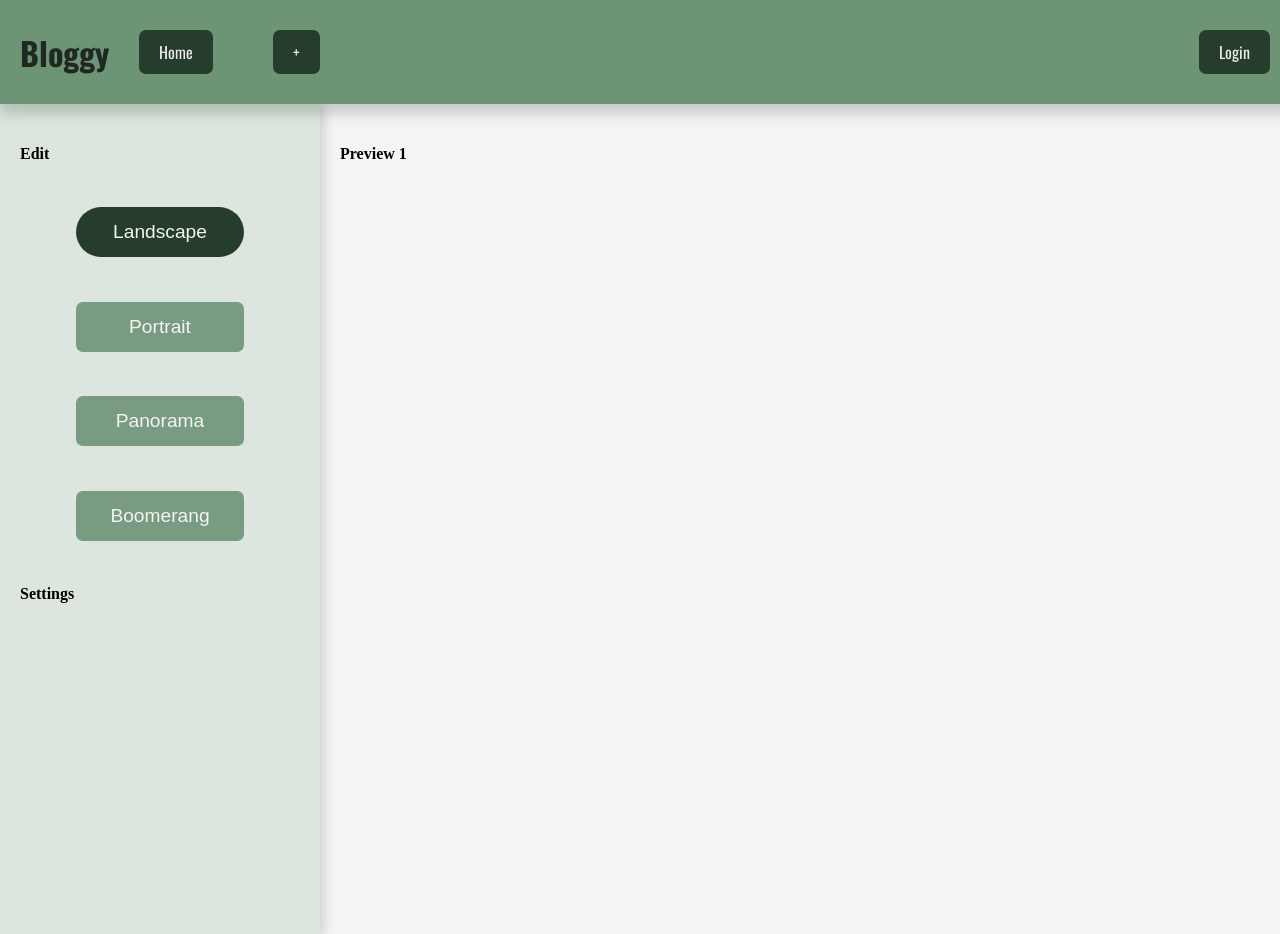
==== add.html @ 6a7a2c24 "login implemented" ====
<!DOCTYPE html>
<html lang="en">
<head>
    <meta charset="UTF-8">
    <meta name="viewport" content="width=device-width, initial-scale=1.0">
    <link rel="stylesheet" href="styles/add.css">
    <link rel="preconnect" href="https://fonts.googleapis.com">
    <link rel="preconnect" href="https://fonts.gstatic.com" crossorigin>
    <link href="https://fonts.googleapis.com/css2?family=Oswald:wght@200..700&display=swap" rel="stylesheet">
    <link rel="stylesheet" href="styles/index.css">
    <script src="scripts/add.js" defer></script>
    <script src="scripts/login.js" defer></script>
    <title>Bloggy</title>
</head>
<body>
<header>
        <h1>Bloggy</h1>
        <a id="home" href="index.html">Home</a>
        <a id="create" href="add.html">+</a>
        <button type="button" id="login">Login</button>
    </header>
    <main>
        <div class="left">
            <h4>Edit</h4>
            <div class="edit">
                <button id="landscape" class="active">Landscape</button>
                <button id="portrait">Portrait</button>
                <button id="panorama">Panorama</button>
                <button id="boomerang">Boomerang</button>
            </div>
            <div class="settings">
                <h4>Settings</h4>
            </div>
        </div>
        <div class="blog">
            <div class="right">
                <div class="landscape">
                    <h4>Preview 1</h4>
                </div>
                <div class="portrait hidden">
                    <h4>Preview 2</h4>
                </div>
                <div class="panorama hidden">
                    <h4>Preview 3</h4>
                </div>
                <div class="boomerang hidden">
                    <h4>Preview 4</h4>
                </div>
            </div>
        </div>
    </main>

    <div id="loginModal" class="login-modal" aria-hidden="true">
        <div class="login-box" role="dialog" aria-labelledby="loginTitle">
            <button type="button" class="login-close" id="loginClose" aria-label="Close">&times;</button>
            <h2 id="loginTitle">Login</h2>
            <form id="loginForm">
                <label for="loginEmail">Email</label>
                <input type="email" id="loginEmail" required>
                <label for="loginPassword">Password</label>
                <input type="password" id="loginPassword" required>
                <button type="submit">Login</button>
            </form>
        </div>
    </div>
    <!-- <button id="post">Post</button> -->
</body>
</html>
---- styles/add.css ----
main {
    display: flex;
    min-height: calc(100vh - 70px);
    background-color: #F3F5F3;
}

.left {
    width: 25%;
    padding: 20px;
    box-sizing: border-box;
    background-color: #DCE6DE;
    box-shadow: 4px 0 10px rgba(31, 41, 34, 0.18);
    z-index: 1;
}

.edit {
    display: flex;
    flex-direction: column;
    align-items: center;
}

.edit button {
    width: 60%;
    padding: 5%;
    margin: 8%;
    background-color: #789B81;
    border: none;
    border-radius: 7px;
    color: #F3F5F3;
    font-size: 1.2rem;
    transition: all 0.2s ease;
}

.edit button:hover {
    background-color: #668A70;
}

.edit button:active,
.edit button.active {
    background-color: #263D2C;
    border-radius: 30vw;
}

.hidden {
    display: none;
}

.blog {
    flex: 1;
    display: flex;
    justify-content: center;
    align-items: flex-start;
    padding: 20px;
    box-sizing: border-box;
    background-color: #F3F5F3;
}

.right {
    width: 100%;
}
---- styles/index.css ----
body {
    margin: 0;
}

header {
    display: flex;
    flex-direction: row;
    justify-content: flex-start;
    align-items: center;
    width: 100vw;
    font-family: 'Oswald', sans-serif;
    background-color: rgb(108, 148, 117);
    color: #1F2922;
    padding-left: 20px;
    padding-right: 20px;

    position: relative;
    z-index: 10;

    box-shadow: 0 10px 12px rgba(31, 41, 34, 0.2);
}



header a,
header #login {
    background-color: 	#263D2C;
    color: #e9e9e9;
    text-decoration: none;
    padding: 10px 20px;
    margin: 30px;
    border-radius: 7px;
    transition: all ease 0.2s;
}

header a:hover,
header #login:hover {
    background-color: #1C3022;
}

header #login {
    display: flex;
    margin-left: auto;
    cursor: pointer;
    border: none;
    font: inherit;
}

.login-modal {
    display: none;
    position: fixed;
    inset: 0;
    background: rgba(31, 41, 34, 0.45);
    z-index: 100;
    align-items: center;
    justify-content: center;
}

.login-modal.open {
    display: flex;
}

.login-box {
    background: #e9e9e9;
    color: #1F2922;
    font-family: 'Oswald', sans-serif;
    padding: 28px 32px;
    border-radius: 10px;
    width: min(320px, 90vw);
    box-shadow: 0 12px 24px rgba(31, 41, 34, 0.25);
    position: relative;
}

.login-box h2 {
    margin: 0 0 18px;
    font-weight: 500;
}

.login-box label {
    display: block;
    margin-bottom: 4px;
    font-size: 0.9rem;
}

.login-box input[type="email"],
.login-box input[type="password"] {
    width: 100%;
    box-sizing: border-box;
    padding: 10px;
    margin-bottom: 14px;
    border: 0;
    border-radius: 8px;
    background: #fff;
}

.login-box button[type="submit"] {
    width: 100%;
    padding: 10px 16px;
    border: none;
    border-radius: 7px;
    background: #263D2C;
    color: #e9e9e9;
    font-family: inherit;
    cursor: pointer;
}

.login-box button[type="submit"]:hover {
    background: #1C3022;
}

.login-close {
    position: absolute;
    top: 10px;
    right: 14px;
    background: none;
    border: none;
    font-size: 1.4rem;
    line-height: 1;
    color: #1F2922;
    cursor: pointer;
}

#main {
    display: flex;
    flex-direction: row;
    width: 100vw;
    height: 90vh;
}

#reclame1 {
    width: 30%;
    height: 100%;
    background-color: red;
}

#reclame2 {
    width: 30%;
    height: 100%;
    background-color: blue;
}

#Search {
    width: 100%;
    height: 100%;
    background-color: green;
}

#Search {
    width: 100%;
    display: flex;
    flex-direction: column;
    align-items: center;
}

#sorting {
    display: flex;
    flex-direction: row;
    align-items: center;
    padding: 10px;
}

#searchInput {
    width: 40vw;
    padding: 10px;
    margin-right: 2%;
    border-radius: 10px;
    border: 0px;
}

#sort {
    border-radius: 8px;
    border: 0px;
    padding: 8px;
    font-size: 14px;
}

#blogPosts {
    display: flex;
    flex-direction: column;
}

.blog-post{ 
    display: flex;
    flex-direction: row;
    justify-content: space-between;
    background-color: grey;
    border-radius: 10px;
    width: 40vw;
    padding: 10px;

    margin-left: auto;

}
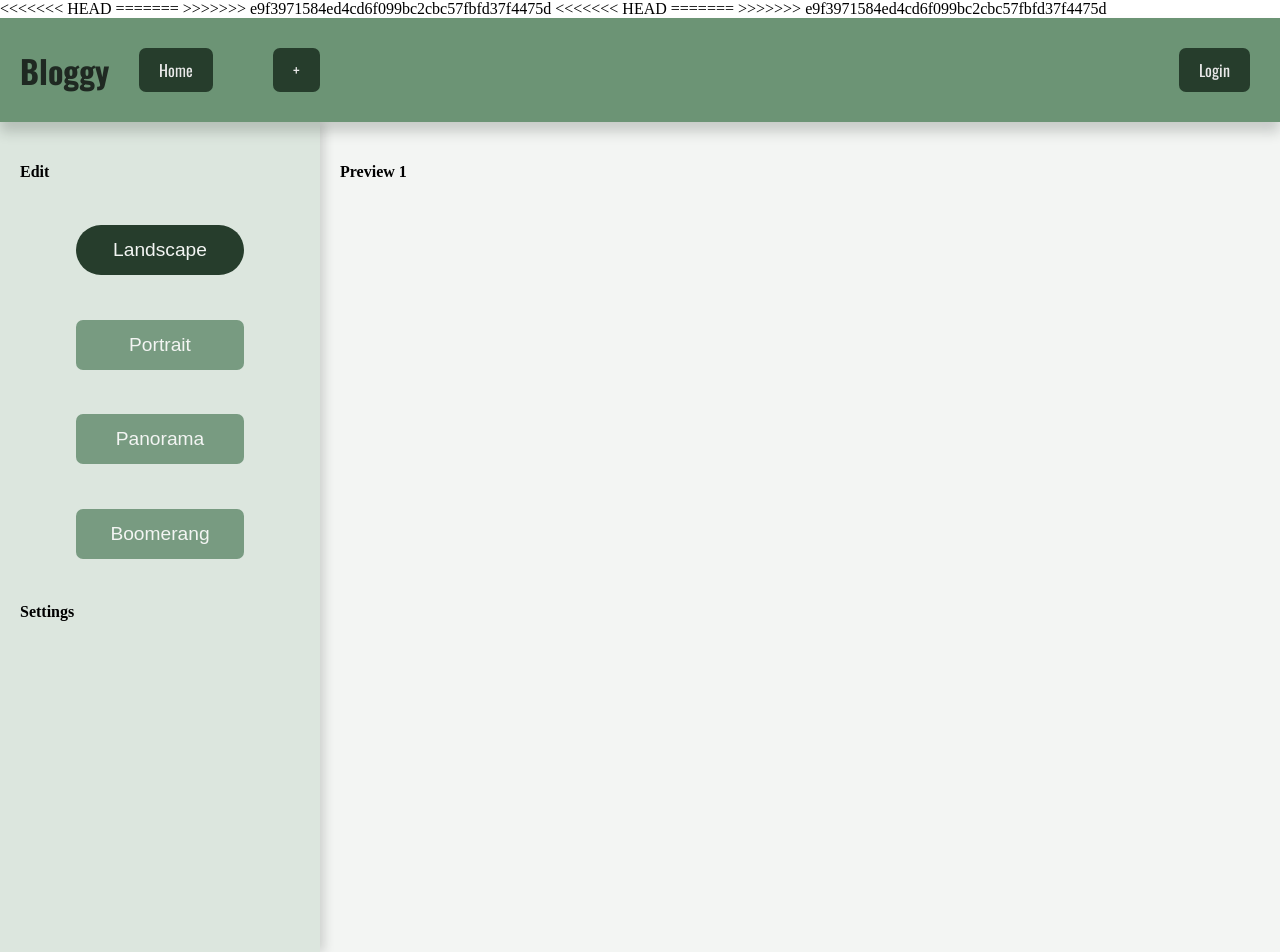
==== commit 23ca34a1: "Merge branch 'main' of https://github.com/8isabel/Bloggy" ====
--- a/add.html
+++ b/add.html
@@ -4,12 +4,21 @@
     <meta charset="UTF-8">
     <meta name="viewport" content="width=device-width, initial-scale=1.0">
     <link rel="stylesheet" href="styles/add.css">
+<<<<<<< HEAD
+=======
+    <script src="scripts/add.js" defer></script>
+    <link rel="stylesheet" href="styles/index.css">
+>>>>>>> e9f3971584ed4cd6f099bc2cbc57fbfd37f4475d
     <link rel="preconnect" href="https://fonts.googleapis.com">
     <link rel="preconnect" href="https://fonts.gstatic.com" crossorigin>
     <link href="https://fonts.googleapis.com/css2?family=Oswald:wght@200..700&display=swap" rel="stylesheet">
     <link rel="stylesheet" href="styles/index.css">
+<<<<<<< HEAD
     <script src="scripts/add.js" defer></script>
     <script src="scripts/login.js" defer></script>
+=======
+
+>>>>>>> e9f3971584ed4cd6f099bc2cbc57fbfd37f4475d
     <title>Bloggy</title>
 </head>
 <body>
--- a/styles/index.css
+++ b/styles/index.css
@@ -1,6 +1,12 @@
+* {
+    box-sizing: border-box;
+}
+
 body {
     margin: 0;
-}
+    overflow-x: hidden;
+}
+
 
 header {
     display: flex;
@@ -12,12 +18,13 @@
     background-color: rgb(108, 148, 117);
     color: #1F2922;
     padding-left: 20px;
-    padding-right: 20px;
 
     position: relative;
     z-index: 10;
 
     box-shadow: 0 10px 12px rgba(31, 41, 34, 0.2);
+    position: relative;
+    z-index: 2;
 }
 
 
@@ -130,19 +137,25 @@
 #reclame1 {
     width: 30%;
     height: 100%;
-    background-color: red;
+    background-color: #f3f5f3;
+    display: flex;
+    justify-content: center;
+    align-items: center;
 }
 
 #reclame2 {
     width: 30%;
     height: 100%;
-    background-color: blue;
+    background-color: #f3f5f3;
+    display: flex;
+    justify-content: center;
+    align-items: center;
 }
 
 #Search {
     width: 100%;
     height: 100%;
-    background-color: green;
+    background-color: white;
 }
 
 #Search {
@@ -187,7 +200,44 @@
     border-radius: 10px;
     width: 40vw;
     padding: 10px;
-
     margin-left: auto;
-
-}
+    margin: 10px;
+}
+
+.blog-post-left {
+    display: flex;
+    flex-direction: row;
+    align-items: center;
+    width: 50%;
+    box-shadow: 8px 0 12px -4px rgba(31, 41, 34, 0.2);
+
+}
+
+.blog-foto {
+    aspect-ratio: 1/1.1;
+    width: 30%;
+    margin-right: 20px;
+}
+
+.blog-post-right {
+    display: flex;
+    flex-direction: column;
+    width: 50%;
+    padding: 10px;
+    position: relative;
+    min-height: 150px;
+}
+
+.blog-post-right p {
+    margin: 0;
+    text-align: left;
+}
+
+.blog-post-right button {
+    margin-top: auto;
+    align-self: flex-end;
+    background-color: #7f9084;
+    border: 0px;
+    border-radius: 8px;
+    font-size: 16px;
+}
--- a/styles/index.css
+++ b/styles/index.css
@@ -1,6 +1,12 @@
+* {
+    box-sizing: border-box;
+}
+
 body {
     margin: 0;
-}
+    overflow-x: hidden;
+}
+
 
 header {
     display: flex;
@@ -12,12 +18,13 @@
     background-color: rgb(108, 148, 117);
     color: #1F2922;
     padding-left: 20px;
-    padding-right: 20px;
 
     position: relative;
     z-index: 10;
 
     box-shadow: 0 10px 12px rgba(31, 41, 34, 0.2);
+    position: relative;
+    z-index: 2;
 }
 
 
@@ -130,19 +137,25 @@
 #reclame1 {
     width: 30%;
     height: 100%;
-    background-color: red;
+    background-color: #f3f5f3;
+    display: flex;
+    justify-content: center;
+    align-items: center;
 }
 
 #reclame2 {
     width: 30%;
     height: 100%;
-    background-color: blue;
+    background-color: #f3f5f3;
+    display: flex;
+    justify-content: center;
+    align-items: center;
 }
 
 #Search {
     width: 100%;
     height: 100%;
-    background-color: green;
+    background-color: white;
 }
 
 #Search {
@@ -187,7 +200,44 @@
     border-radius: 10px;
     width: 40vw;
     padding: 10px;
-
     margin-left: auto;
-
-}
+    margin: 10px;
+}
+
+.blog-post-left {
+    display: flex;
+    flex-direction: row;
+    align-items: center;
+    width: 50%;
+    box-shadow: 8px 0 12px -4px rgba(31, 41, 34, 0.2);
+
+}
+
+.blog-foto {
+    aspect-ratio: 1/1.1;
+    width: 30%;
+    margin-right: 20px;
+}
+
+.blog-post-right {
+    display: flex;
+    flex-direction: column;
+    width: 50%;
+    padding: 10px;
+    position: relative;
+    min-height: 150px;
+}
+
+.blog-post-right p {
+    margin: 0;
+    text-align: left;
+}
+
+.blog-post-right button {
+    margin-top: auto;
+    align-self: flex-end;
+    background-color: #7f9084;
+    border: 0px;
+    border-radius: 8px;
+    font-size: 16px;
+}
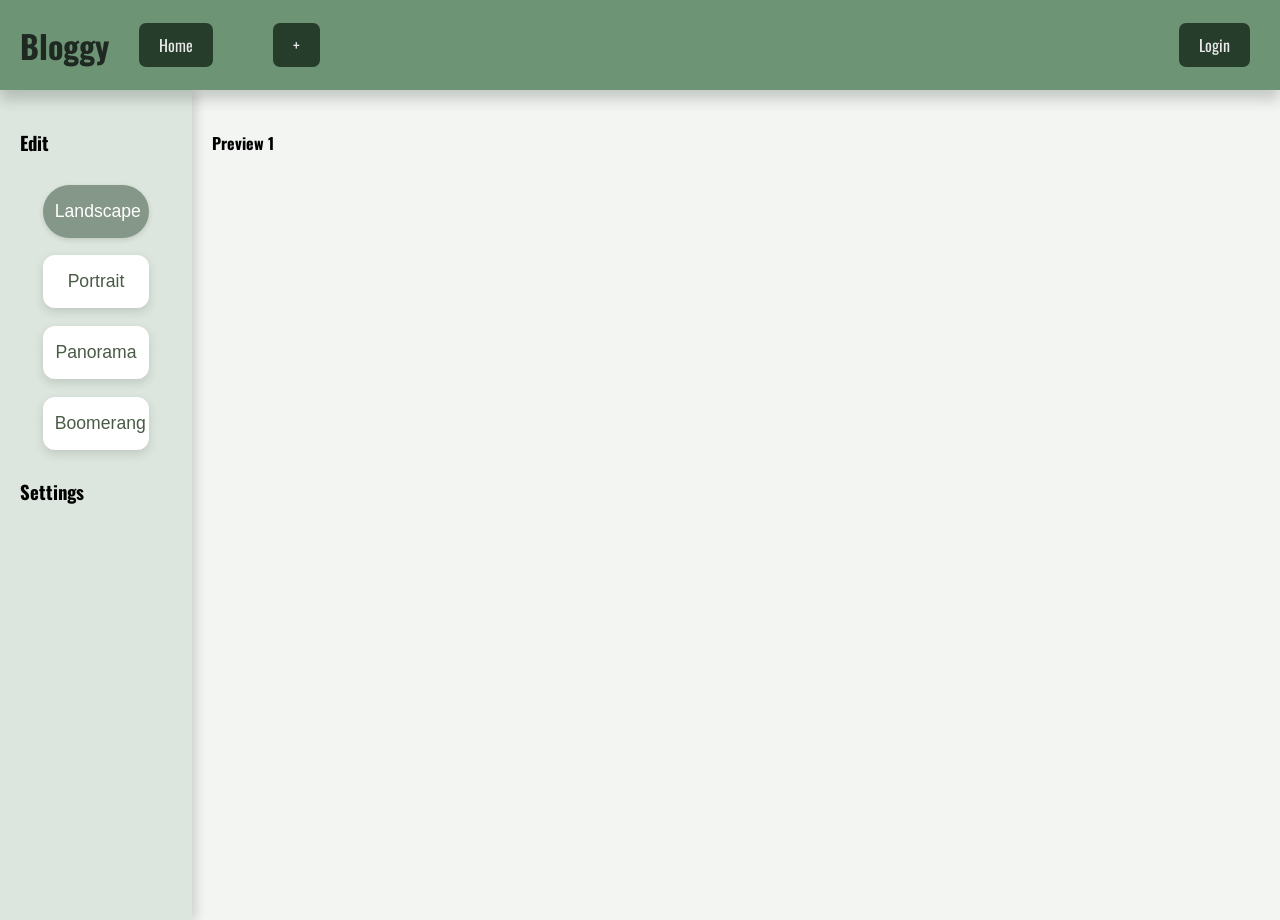
==== commit 76208c07: "buttons aanassen" ====
--- a/add.html
+++ b/add.html
@@ -4,21 +4,15 @@
     <meta charset="UTF-8">
     <meta name="viewport" content="width=device-width, initial-scale=1.0">
     <link rel="stylesheet" href="styles/add.css">
-<<<<<<< HEAD
-=======
     <script src="scripts/add.js" defer></script>
     <link rel="stylesheet" href="styles/index.css">
->>>>>>> e9f3971584ed4cd6f099bc2cbc57fbfd37f4475d
     <link rel="preconnect" href="https://fonts.googleapis.com">
-    <link rel="preconnect" href="https://fonts.gstatic.com" crossorigin>
-    <link href="https://fonts.googleapis.com/css2?family=Oswald:wght@200..700&display=swap" rel="stylesheet">
+<link rel="preconnect" href="https://fonts.gstatic.com" crossorigin>
+<link href="https://fonts.googleapis.com/css2?family=Oswald:wght@200..700&display=swap" rel="stylesheet">
+    <script src="scripts/add.js" defer></script>
+
     <link rel="stylesheet" href="styles/index.css">
-<<<<<<< HEAD
-    <script src="scripts/add.js" defer></script>
-    <script src="scripts/login.js" defer></script>
-=======
 
->>>>>>> e9f3971584ed4cd6f099bc2cbc57fbfd37f4475d
     <title>Bloggy</title>
 </head>
 <body>
@@ -26,11 +20,11 @@
         <h1>Bloggy</h1>
         <a id="home" href="index.html">Home</a>
         <a id="create" href="add.html">+</a>
-        <button type="button" id="login">Login</button>
+        <a id="login" href="login.html">Login</a>
     </header>
     <main>
         <div class="left">
-            <h4>Edit</h4>
+            <h3>Edit</h3>
             <div class="edit">
                 <button id="landscape" class="active">Landscape</button>
                 <button id="portrait">Portrait</button>
@@ -38,7 +32,7 @@
                 <button id="boomerang">Boomerang</button>
             </div>
             <div class="settings">
-                <h4>Settings</h4>
+                <h3>Settings</h3>
             </div>
         </div>
         <div class="blog">
@@ -58,20 +52,6 @@
             </div>
         </div>
     </main>
-
-    <div id="loginModal" class="login-modal" aria-hidden="true">
-        <div class="login-box" role="dialog" aria-labelledby="loginTitle">
-            <button type="button" class="login-close" id="loginClose" aria-label="Close">&times;</button>
-            <h2 id="loginTitle">Login</h2>
-            <form id="loginForm">
-                <label for="loginEmail">Email</label>
-                <input type="email" id="loginEmail" required>
-                <label for="loginPassword">Password</label>
-                <input type="password" id="loginPassword" required>
-                <button type="submit">Login</button>
-            </form>
-        </div>
-    </div>
     <!-- <button id="post">Post</button> -->
 </body>
-</html>
+</html>
--- a/styles/add.css
+++ b/styles/add.css
@@ -1,3 +1,10 @@
+body {
+    margin: 0;
+    overflow: hidden;
+    height: 100vh;
+    font-family: 'Oswald', sans-serif;
+}  
+
 main {
     display: flex;
     min-height: calc(100vh - 70px);
@@ -5,7 +12,7 @@
 }
 
 .left {
-    width: 25%;
+    width: 15%;
     padding: 20px;
     box-sizing: border-box;
     background-color: #DCE6DE;
@@ -20,25 +27,34 @@
 }
 
 .edit button {
-    width: 60%;
-    padding: 5%;
-    margin: 8%;
-    background-color: #789B81;
-    border: none;
-    border-radius: 7px;
-    color: #F3F5F3;
-    font-size: 1.2rem;
+    width: 70%;
+    padding: 14px 10px;
+    margin: 6%;
+    background-color: #ffffff;
+    border: 2px solid transparent;
+    border-radius: 12px;
+    color: #495a45;
+    font-size: 1.1rem;
+    font-weight: 500;
+    cursor: pointer;
+
+    box-shadow: 0 4px 10px rgba(31, 41, 34, 0.15);
     transition: all 0.2s ease;
 }
 
 .edit button:hover {
-    background-color: #668A70;
+    background-color: #f8faf8;
+    transform: translateY(-2px);
+    box-shadow: 0 6px 14px rgba(31, 41, 34, 0.2);
 }
 
 .edit button:active,
 .edit button.active {
-    background-color: #263D2C;
-    border-radius: 30vw;
+    background-color: #859789;
+    color: white;
+    border-radius: 30px;
+    transform: translateY(1px);
+    box-shadow: 0 2px 5px rgba(31, 41, 34, 0.15);
 }
 
 .hidden {
--- a/styles/index.css
+++ b/styles/index.css
@@ -5,6 +5,8 @@
 body {
     margin: 0;
     overflow-x: hidden;
+    overflow-y: auto;
+    height: 100vh;
 }
 
 
@@ -25,12 +27,12 @@
     box-shadow: 0 10px 12px rgba(31, 41, 34, 0.2);
     position: relative;
     z-index: 2;
+    height: 10vh;
 }
 
 
 
-header a,
-header #login {
+header a {
     background-color: 	#263D2C;
     color: #e9e9e9;
     text-decoration: none;
@@ -40,91 +42,14 @@
     transition: all ease 0.2s;
 }
 
-header a:hover,
-header #login:hover {
+header a:hover {
     background-color: #1C3022;
 }
 
-header #login {
+#login {
     display: flex;
+    justify-self: flex-end;
     margin-left: auto;
-    cursor: pointer;
-    border: none;
-    font: inherit;
-}
-
-.login-modal {
-    display: none;
-    position: fixed;
-    inset: 0;
-    background: rgba(31, 41, 34, 0.45);
-    z-index: 100;
-    align-items: center;
-    justify-content: center;
-}
-
-.login-modal.open {
-    display: flex;
-}
-
-.login-box {
-    background: #e9e9e9;
-    color: #1F2922;
-    font-family: 'Oswald', sans-serif;
-    padding: 28px 32px;
-    border-radius: 10px;
-    width: min(320px, 90vw);
-    box-shadow: 0 12px 24px rgba(31, 41, 34, 0.25);
-    position: relative;
-}
-
-.login-box h2 {
-    margin: 0 0 18px;
-    font-weight: 500;
-}
-
-.login-box label {
-    display: block;
-    margin-bottom: 4px;
-    font-size: 0.9rem;
-}
-
-.login-box input[type="email"],
-.login-box input[type="password"] {
-    width: 100%;
-    box-sizing: border-box;
-    padding: 10px;
-    margin-bottom: 14px;
-    border: 0;
-    border-radius: 8px;
-    background: #fff;
-}
-
-.login-box button[type="submit"] {
-    width: 100%;
-    padding: 10px 16px;
-    border: none;
-    border-radius: 7px;
-    background: #263D2C;
-    color: #e9e9e9;
-    font-family: inherit;
-    cursor: pointer;
-}
-
-.login-box button[type="submit"]:hover {
-    background: #1C3022;
-}
-
-.login-close {
-    position: absolute;
-    top: 10px;
-    right: 14px;
-    background: none;
-    border: none;
-    font-size: 1.4rem;
-    line-height: 1;
-    color: #1F2922;
-    cursor: pointer;
 }
 
 #main {
@@ -136,7 +61,7 @@
 
 #reclame1 {
     width: 30%;
-    height: 100%;
+    height: 90vh;
     background-color: #f3f5f3;
     display: flex;
     justify-content: center;
@@ -145,7 +70,7 @@
 
 #reclame2 {
     width: 30%;
-    height: 100%;
+    height: 90vh;
     background-color: #f3f5f3;
     display: flex;
     justify-content: center;
@@ -200,44 +125,7 @@
     border-radius: 10px;
     width: 40vw;
     padding: 10px;
+
     margin-left: auto;
-    margin: 10px;
-}
-
-.blog-post-left {
-    display: flex;
-    flex-direction: row;
-    align-items: center;
-    width: 50%;
-    box-shadow: 8px 0 12px -4px rgba(31, 41, 34, 0.2);
 
 }
-
-.blog-foto {
-    aspect-ratio: 1/1.1;
-    width: 30%;
-    margin-right: 20px;
-}
-
-.blog-post-right {
-    display: flex;
-    flex-direction: column;
-    width: 50%;
-    padding: 10px;
-    position: relative;
-    min-height: 150px;
-}
-
-.blog-post-right p {
-    margin: 0;
-    text-align: left;
-}
-
-.blog-post-right button {
-    margin-top: auto;
-    align-self: flex-end;
-    background-color: #7f9084;
-    border: 0px;
-    border-radius: 8px;
-    font-size: 16px;
-}
--- a/styles/index.css
+++ b/styles/index.css
@@ -5,6 +5,8 @@
 body {
     margin: 0;
     overflow-x: hidden;
+    overflow-y: auto;
+    height: 100vh;
 }
 
 
@@ -25,12 +27,12 @@
     box-shadow: 0 10px 12px rgba(31, 41, 34, 0.2);
     position: relative;
     z-index: 2;
+    height: 10vh;
 }
 
 
 
-header a,
-header #login {
+header a {
     background-color: 	#263D2C;
     color: #e9e9e9;
     text-decoration: none;
@@ -40,91 +42,14 @@
     transition: all ease 0.2s;
 }
 
-header a:hover,
-header #login:hover {
+header a:hover {
     background-color: #1C3022;
 }
 
-header #login {
+#login {
     display: flex;
+    justify-self: flex-end;
     margin-left: auto;
-    cursor: pointer;
-    border: none;
-    font: inherit;
-}
-
-.login-modal {
-    display: none;
-    position: fixed;
-    inset: 0;
-    background: rgba(31, 41, 34, 0.45);
-    z-index: 100;
-    align-items: center;
-    justify-content: center;
-}
-
-.login-modal.open {
-    display: flex;
-}
-
-.login-box {
-    background: #e9e9e9;
-    color: #1F2922;
-    font-family: 'Oswald', sans-serif;
-    padding: 28px 32px;
-    border-radius: 10px;
-    width: min(320px, 90vw);
-    box-shadow: 0 12px 24px rgba(31, 41, 34, 0.25);
-    position: relative;
-}
-
-.login-box h2 {
-    margin: 0 0 18px;
-    font-weight: 500;
-}
-
-.login-box label {
-    display: block;
-    margin-bottom: 4px;
-    font-size: 0.9rem;
-}
-
-.login-box input[type="email"],
-.login-box input[type="password"] {
-    width: 100%;
-    box-sizing: border-box;
-    padding: 10px;
-    margin-bottom: 14px;
-    border: 0;
-    border-radius: 8px;
-    background: #fff;
-}
-
-.login-box button[type="submit"] {
-    width: 100%;
-    padding: 10px 16px;
-    border: none;
-    border-radius: 7px;
-    background: #263D2C;
-    color: #e9e9e9;
-    font-family: inherit;
-    cursor: pointer;
-}
-
-.login-box button[type="submit"]:hover {
-    background: #1C3022;
-}
-
-.login-close {
-    position: absolute;
-    top: 10px;
-    right: 14px;
-    background: none;
-    border: none;
-    font-size: 1.4rem;
-    line-height: 1;
-    color: #1F2922;
-    cursor: pointer;
 }
 
 #main {
@@ -136,7 +61,7 @@
 
 #reclame1 {
     width: 30%;
-    height: 100%;
+    height: 90vh;
     background-color: #f3f5f3;
     display: flex;
     justify-content: center;
@@ -145,7 +70,7 @@
 
 #reclame2 {
     width: 30%;
-    height: 100%;
+    height: 90vh;
     background-color: #f3f5f3;
     display: flex;
     justify-content: center;
@@ -200,44 +125,7 @@
     border-radius: 10px;
     width: 40vw;
     padding: 10px;
+
     margin-left: auto;
-    margin: 10px;
-}
-
-.blog-post-left {
-    display: flex;
-    flex-direction: row;
-    align-items: center;
-    width: 50%;
-    box-shadow: 8px 0 12px -4px rgba(31, 41, 34, 0.2);
 
 }
-
-.blog-foto {
-    aspect-ratio: 1/1.1;
-    width: 30%;
-    margin-right: 20px;
-}
-
-.blog-post-right {
-    display: flex;
-    flex-direction: column;
-    width: 50%;
-    padding: 10px;
-    position: relative;
-    min-height: 150px;
-}
-
-.blog-post-right p {
-    margin: 0;
-    text-align: left;
-}
-
-.blog-post-right button {
-    margin-top: auto;
-    align-self: flex-end;
-    background-color: #7f9084;
-    border: 0px;
-    border-radius: 8px;
-    font-size: 16px;
-}
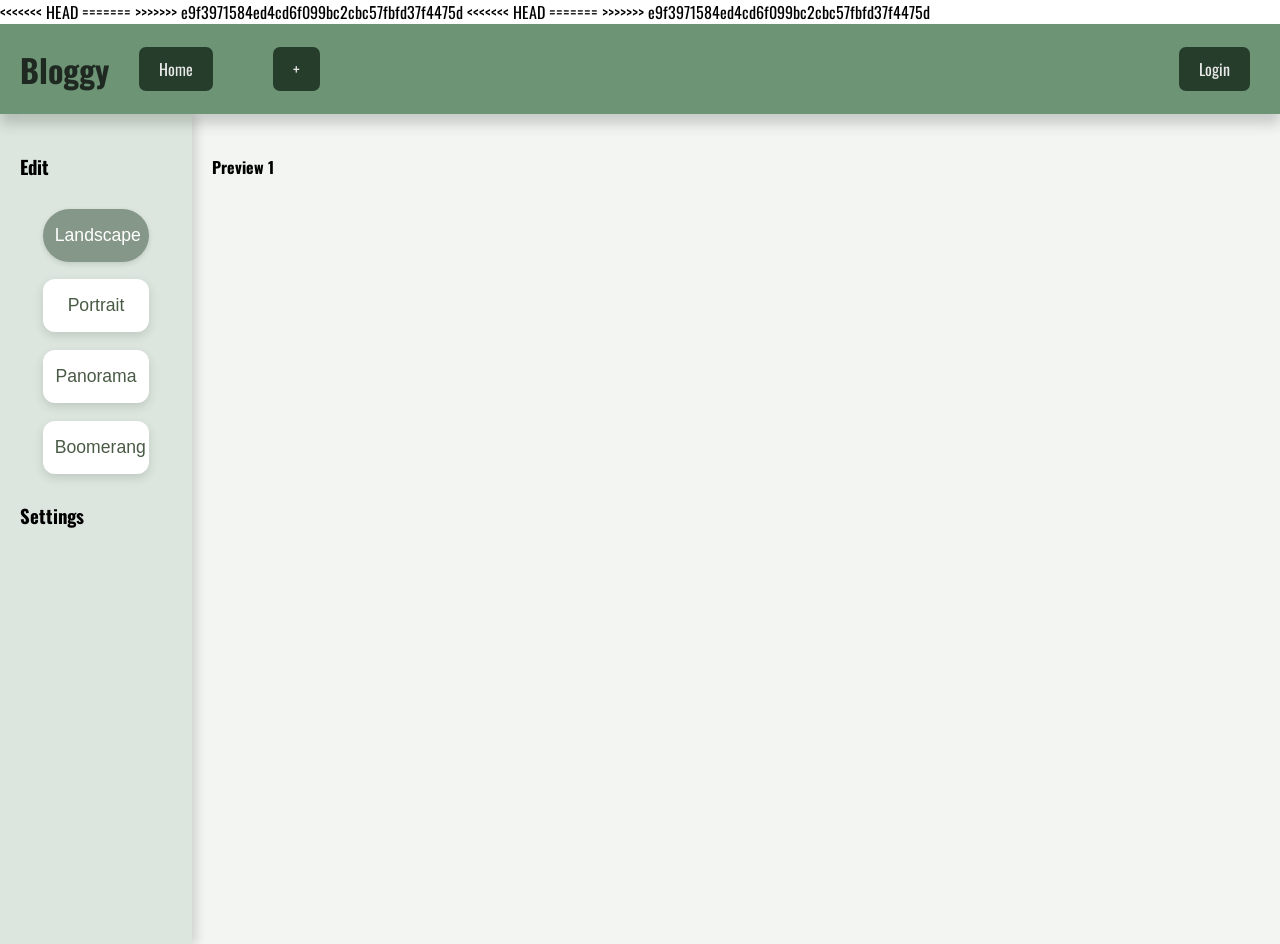
==== commit 92a7740d: "Merge branch 'main' of https://github.com/8isabel/Bloggy" ====
--- a/add.html
+++ b/add.html
@@ -4,15 +4,21 @@
     <meta charset="UTF-8">
     <meta name="viewport" content="width=device-width, initial-scale=1.0">
     <link rel="stylesheet" href="styles/add.css">
+<<<<<<< HEAD
+=======
     <script src="scripts/add.js" defer></script>
     <link rel="stylesheet" href="styles/index.css">
+>>>>>>> e9f3971584ed4cd6f099bc2cbc57fbfd37f4475d
     <link rel="preconnect" href="https://fonts.googleapis.com">
-<link rel="preconnect" href="https://fonts.gstatic.com" crossorigin>
-<link href="https://fonts.googleapis.com/css2?family=Oswald:wght@200..700&display=swap" rel="stylesheet">
+    <link rel="preconnect" href="https://fonts.gstatic.com" crossorigin>
+    <link href="https://fonts.googleapis.com/css2?family=Oswald:wght@200..700&display=swap" rel="stylesheet">
+    <link rel="stylesheet" href="styles/index.css">
+<<<<<<< HEAD
     <script src="scripts/add.js" defer></script>
+    <script src="scripts/login.js" defer></script>
+=======
 
-    <link rel="stylesheet" href="styles/index.css">
-
+>>>>>>> e9f3971584ed4cd6f099bc2cbc57fbfd37f4475d
     <title>Bloggy</title>
 </head>
 <body>
@@ -20,7 +26,7 @@
         <h1>Bloggy</h1>
         <a id="home" href="index.html">Home</a>
         <a id="create" href="add.html">+</a>
-        <a id="login" href="login.html">Login</a>
+        <button type="button" id="login">Login</button>
     </header>
     <main>
         <div class="left">
@@ -52,6 +58,20 @@
             </div>
         </div>
     </main>
+
+    <div id="loginModal" class="login-modal" aria-hidden="true">
+        <div class="login-box" role="dialog" aria-labelledby="loginTitle">
+            <button type="button" class="login-close" id="loginClose" aria-label="Close">&times;</button>
+            <h2 id="loginTitle">Login</h2>
+            <form id="loginForm">
+                <label for="loginEmail">Email</label>
+                <input type="email" id="loginEmail" required>
+                <label for="loginPassword">Password</label>
+                <input type="password" id="loginPassword" required>
+                <button type="submit">Login</button>
+            </form>
+        </div>
+    </div>
     <!-- <button id="post">Post</button> -->
 </body>
-</html>+</html>
--- a/styles/index.css
+++ b/styles/index.css
@@ -32,7 +32,8 @@
 
 
 
-header a {
+header a,
+header #login {
     background-color: 	#263D2C;
     color: #e9e9e9;
     text-decoration: none;
@@ -42,14 +43,91 @@
     transition: all ease 0.2s;
 }
 
-header a:hover {
+header a:hover,
+header #login:hover {
     background-color: #1C3022;
 }
 
-#login {
-    display: flex;
-    justify-self: flex-end;
+header #login {
+    display: flex;
     margin-left: auto;
+    cursor: pointer;
+    border: none;
+    font: inherit;
+}
+
+.login-modal {
+    display: none;
+    position: fixed;
+    inset: 0;
+    background: rgba(31, 41, 34, 0.45);
+    z-index: 100;
+    align-items: center;
+    justify-content: center;
+}
+
+.login-modal.open {
+    display: flex;
+}
+
+.login-box {
+    background: #e9e9e9;
+    color: #1F2922;
+    font-family: 'Oswald', sans-serif;
+    padding: 28px 32px;
+    border-radius: 10px;
+    width: min(320px, 90vw);
+    box-shadow: 0 12px 24px rgba(31, 41, 34, 0.25);
+    position: relative;
+}
+
+.login-box h2 {
+    margin: 0 0 18px;
+    font-weight: 500;
+}
+
+.login-box label {
+    display: block;
+    margin-bottom: 4px;
+    font-size: 0.9rem;
+}
+
+.login-box input[type="email"],
+.login-box input[type="password"] {
+    width: 100%;
+    box-sizing: border-box;
+    padding: 10px;
+    margin-bottom: 14px;
+    border: 0;
+    border-radius: 8px;
+    background: #fff;
+}
+
+.login-box button[type="submit"] {
+    width: 100%;
+    padding: 10px 16px;
+    border: none;
+    border-radius: 7px;
+    background: #263D2C;
+    color: #e9e9e9;
+    font-family: inherit;
+    cursor: pointer;
+}
+
+.login-box button[type="submit"]:hover {
+    background: #1C3022;
+}
+
+.login-close {
+    position: absolute;
+    top: 10px;
+    right: 14px;
+    background: none;
+    border: none;
+    font-size: 1.4rem;
+    line-height: 1;
+    color: #1F2922;
+    cursor: pointer;
 }
 
 #main {
@@ -125,7 +203,44 @@
     border-radius: 10px;
     width: 40vw;
     padding: 10px;
-
     margin-left: auto;
-
-}
+    margin: 10px;
+}
+
+.blog-post-left {
+    display: flex;
+    flex-direction: row;
+    align-items: center;
+    width: 50%;
+    box-shadow: 8px 0 12px -4px rgba(31, 41, 34, 0.2);
+
+}
+
+.blog-foto {
+    aspect-ratio: 1/1.1;
+    width: 30%;
+    margin-right: 20px;
+}
+
+.blog-post-right {
+    display: flex;
+    flex-direction: column;
+    width: 50%;
+    padding: 10px;
+    position: relative;
+    min-height: 150px;
+}
+
+.blog-post-right p {
+    margin: 0;
+    text-align: left;
+}
+
+.blog-post-right button {
+    margin-top: auto;
+    align-self: flex-end;
+    background-color: #7f9084;
+    border: 0px;
+    border-radius: 8px;
+    font-size: 16px;
+}
--- a/styles/index.css
+++ b/styles/index.css
@@ -32,7 +32,8 @@
 
 
 
-header a {
+header a,
+header #login {
     background-color: 	#263D2C;
     color: #e9e9e9;
     text-decoration: none;
@@ -42,14 +43,91 @@
     transition: all ease 0.2s;
 }
 
-header a:hover {
+header a:hover,
+header #login:hover {
     background-color: #1C3022;
 }
 
-#login {
-    display: flex;
-    justify-self: flex-end;
+header #login {
+    display: flex;
     margin-left: auto;
+    cursor: pointer;
+    border: none;
+    font: inherit;
+}
+
+.login-modal {
+    display: none;
+    position: fixed;
+    inset: 0;
+    background: rgba(31, 41, 34, 0.45);
+    z-index: 100;
+    align-items: center;
+    justify-content: center;
+}
+
+.login-modal.open {
+    display: flex;
+}
+
+.login-box {
+    background: #e9e9e9;
+    color: #1F2922;
+    font-family: 'Oswald', sans-serif;
+    padding: 28px 32px;
+    border-radius: 10px;
+    width: min(320px, 90vw);
+    box-shadow: 0 12px 24px rgba(31, 41, 34, 0.25);
+    position: relative;
+}
+
+.login-box h2 {
+    margin: 0 0 18px;
+    font-weight: 500;
+}
+
+.login-box label {
+    display: block;
+    margin-bottom: 4px;
+    font-size: 0.9rem;
+}
+
+.login-box input[type="email"],
+.login-box input[type="password"] {
+    width: 100%;
+    box-sizing: border-box;
+    padding: 10px;
+    margin-bottom: 14px;
+    border: 0;
+    border-radius: 8px;
+    background: #fff;
+}
+
+.login-box button[type="submit"] {
+    width: 100%;
+    padding: 10px 16px;
+    border: none;
+    border-radius: 7px;
+    background: #263D2C;
+    color: #e9e9e9;
+    font-family: inherit;
+    cursor: pointer;
+}
+
+.login-box button[type="submit"]:hover {
+    background: #1C3022;
+}
+
+.login-close {
+    position: absolute;
+    top: 10px;
+    right: 14px;
+    background: none;
+    border: none;
+    font-size: 1.4rem;
+    line-height: 1;
+    color: #1F2922;
+    cursor: pointer;
 }
 
 #main {
@@ -125,7 +203,44 @@
     border-radius: 10px;
     width: 40vw;
     padding: 10px;
-
     margin-left: auto;
-
-}
+    margin: 10px;
+}
+
+.blog-post-left {
+    display: flex;
+    flex-direction: row;
+    align-items: center;
+    width: 50%;
+    box-shadow: 8px 0 12px -4px rgba(31, 41, 34, 0.2);
+
+}
+
+.blog-foto {
+    aspect-ratio: 1/1.1;
+    width: 30%;
+    margin-right: 20px;
+}
+
+.blog-post-right {
+    display: flex;
+    flex-direction: column;
+    width: 50%;
+    padding: 10px;
+    position: relative;
+    min-height: 150px;
+}
+
+.blog-post-right p {
+    margin: 0;
+    text-align: left;
+}
+
+.blog-post-right button {
+    margin-top: auto;
+    align-self: flex-end;
+    background-color: #7f9084;
+    border: 0px;
+    border-radius: 8px;
+    font-size: 16px;
+}
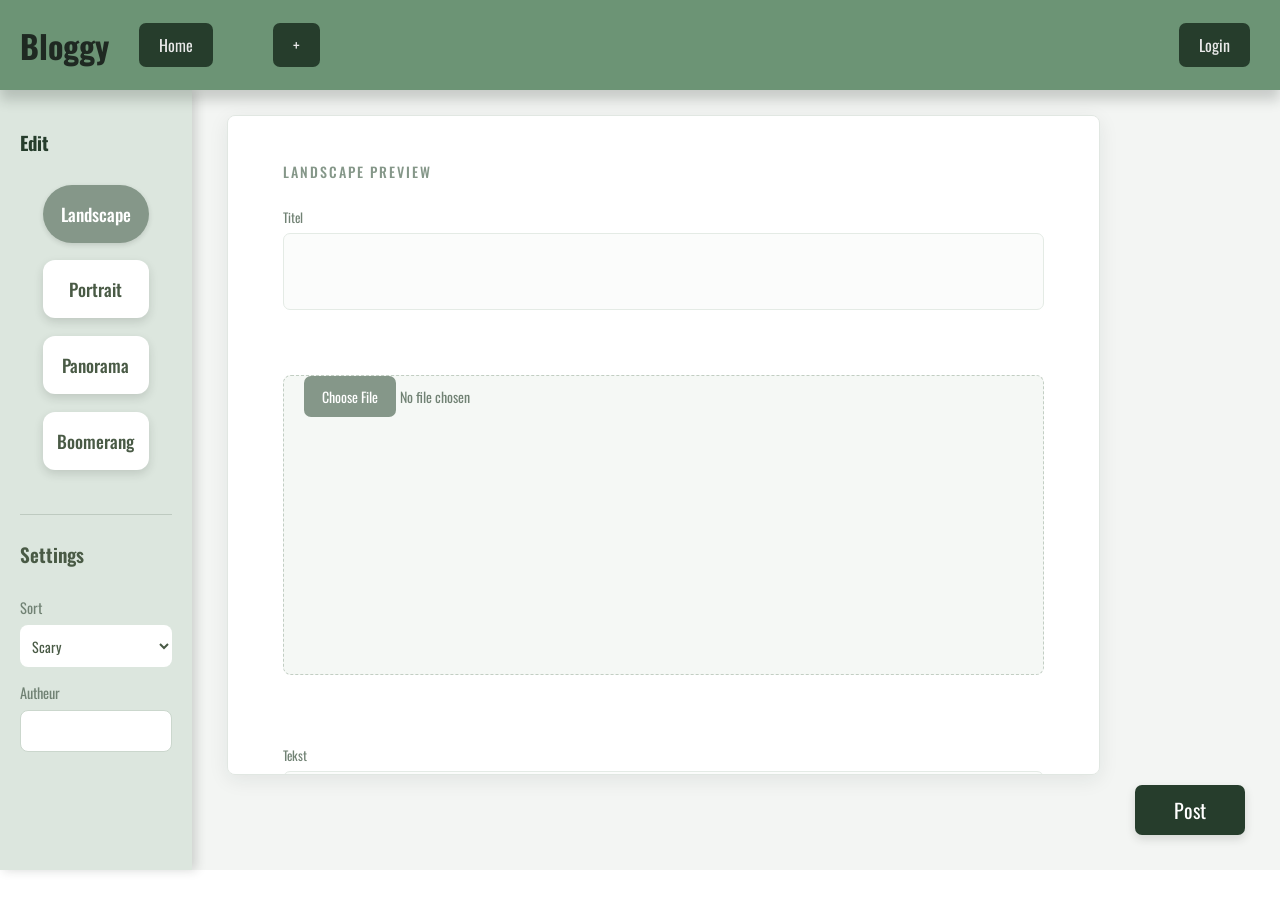
==== commit 2b70d171: "landscape opmaak gemaakt" ====
--- a/add.html
+++ b/add.html
@@ -4,21 +4,14 @@
     <meta charset="UTF-8">
     <meta name="viewport" content="width=device-width, initial-scale=1.0">
     <link rel="stylesheet" href="styles/add.css">
-<<<<<<< HEAD
-=======
     <script src="scripts/add.js" defer></script>
     <link rel="stylesheet" href="styles/index.css">
->>>>>>> e9f3971584ed4cd6f099bc2cbc57fbfd37f4475d
     <link rel="preconnect" href="https://fonts.googleapis.com">
     <link rel="preconnect" href="https://fonts.gstatic.com" crossorigin>
     <link href="https://fonts.googleapis.com/css2?family=Oswald:wght@200..700&display=swap" rel="stylesheet">
     <link rel="stylesheet" href="styles/index.css">
-<<<<<<< HEAD
     <script src="scripts/add.js" defer></script>
     <script src="scripts/login.js" defer></script>
-=======
-
->>>>>>> e9f3971584ed4cd6f099bc2cbc57fbfd37f4475d
     <title>Bloggy</title>
 </head>
 <body>
@@ -39,24 +32,49 @@
             </div>
             <div class="settings">
                 <h3>Settings</h3>
+                                        <div class="group">
+                    <label for="sort">Sort</label>
+                    <select name="sort" id="sort">
+                    <option value="scary">Scary</option>
+                    <option value="news">News</option>
+                    <option value="fun">Fun</option>
+                </select>
+                <label for="Author">Autheur</label>
+                        <input type="text" name="author">
+                </div>
             </div>
         </div>
         <div class="blog">
             <div class="right">
                 <div class="landscape">
-                    <h4>Preview 1</h4>
+                    <h4>Landscape Preview</h4>
+                    <div class="create-form">
+                        <div class="group"> 
+                        <label for="title">Titel</label>
+                        <input name="title" type="text">
+                        </div>
+                <input type="file">
+                <div class="group">
+                        <label for="text">Tekst</label>
+                        <textarea name="Tekst" type="text"></textarea>
+                    </div>
+                    <input type="file">
+                    </div>
+
+                    
                 </div>
                 <div class="portrait hidden">
-                    <h4>Preview 2</h4>
+                    <h4>Portrait Preview</h4>
                 </div>
                 <div class="panorama hidden">
-                    <h4>Preview 3</h4>
+                    <h4>Panorama Preview</h4>
                 </div>
                 <div class="boomerang hidden">
-                    <h4>Preview 4</h4>
+                    <h4>Boomerang Preview</h4>
                 </div>
             </div>
         </div>
+        <button class="post-btn" id="post">Post</button>
     </main>
 
     <div id="loginModal" class="login-modal" aria-hidden="true">
@@ -71,7 +89,7 @@
                 <button type="submit">Login</button>
             </form>
         </div>
+        
     </div>
-    <!-- <button id="post">Post</button> -->
 </body>
 </html>
--- a/styles/add.css
+++ b/styles/add.css
@@ -1,24 +1,52 @@
+* {
+    box-sizing: border-box;
+}
+
+html,
 body {
     margin: 0;
+    padding: 0;
+
+    width: 100%;
+    height: 100%;
+
     overflow: hidden;
-    height: 100vh;
-    font-family: 'Oswald', sans-serif;
-}  
+}
+
+body {
+    font-family: 'Oswald', sans-serif;
+    color: #263D2C;
+}
+
 
 main {
     display: flex;
-    min-height: calc(100vh - 70px);
+
+    width: 100%;
+    height: calc(100vh - 120px);
+
+    min-height: 0;
+
     background-color: #F3F5F3;
 }
+
 
 .left {
     width: 15%;
+    height: 100%;
+
     padding: 20px;
-    box-sizing: border-box;
+
     background-color: #DCE6DE;
+
     box-shadow: 4px 0 10px rgba(31, 41, 34, 0.18);
+
     z-index: 1;
-}
+
+    overflow-y: auto;
+    overflow-x: hidden;
+}
+
 
 .edit {
     display: flex;
@@ -28,49 +56,469 @@
 
 .edit button {
     width: 70%;
+
     padding: 14px 10px;
     margin: 6%;
+
     background-color: #ffffff;
+
     border: 2px solid transparent;
     border-radius: 12px;
+
     color: #495a45;
+
+    font-family: 'Oswald', sans-serif;
     font-size: 1.1rem;
     font-weight: 500;
+
     cursor: pointer;
 
     box-shadow: 0 4px 10px rgba(31, 41, 34, 0.15);
+
     transition: all 0.2s ease;
 }
 
 .edit button:hover {
     background-color: #f8faf8;
+
     transform: translateY(-2px);
+
     box-shadow: 0 6px 14px rgba(31, 41, 34, 0.2);
 }
 
 .edit button:active,
 .edit button.active {
     background-color: #859789;
+
     color: white;
+
     border-radius: 30px;
+
     transform: translateY(1px);
+
     box-shadow: 0 2px 5px rgba(31, 41, 34, 0.15);
+}
+
+
+.settings {
+    margin-top: 35px;
+    padding-top: 25px;
+
+    border-top: 1px solid rgba(73, 90, 69, 0.20);
+}
+
+.settings h3 {
+    margin: 0 0 20px;
+
+    color: #495a45;
+
+    font-size: 1.2rem;
+    font-weight: 600;
+}
+
+.settings .group {
+    display: flex;
+    flex-direction: column;
+
+    width: 100%;
+
+    gap: 7px;
+}
+
+.settings label {
+    margin-top: 8px;
+
+    color: #718274;
+
+    font-size: 0.9rem;
+}
+
+.settings input,
+.settings select {
+    width: 100%;
+
+    min-height: 42px;
+
+    padding: 9px 11px;
+
+    background-color: #ffffff;
+
+    border: 1px solid #cbd7cd;
+    border-radius: 8px;
+
+    color: #495a45;
+
+    font-family: 'Oswald', sans-serif;
+    font-size: 0.95rem;
+
+    outline: none;
+
+    transition: all 0.2s ease;
+}
+
+.settings input:hover,
+.settings select:hover {
+    border-color: #aebdaf;
+}
+
+.settings input:focus,
+.settings select:focus {
+    border-color: #859789;
+
+    box-shadow:
+        0 0 0 3px rgba(133, 151, 137, 0.12);
+}
+
+.settings select {
+    cursor: pointer;
 }
 
 .hidden {
     display: none;
 }
 
+
 .blog {
     flex: 1;
+
+    width: 85%;
+    height: 100%;
+
+    min-width: 0;
+    min-height: 0;
+
+    padding: 25px 35px;
+
+    background-color: #F3F5F3;
+
+    overflow: hidden;
+}
+
+.right {
+    width: 100%;
+    height: 100%;
+
+    min-width: 0;
+    min-height: 0;
+
     display: flex;
-    justify-content: center;
-    align-items: flex-start;
-    padding: 20px;
-    box-sizing: border-box;
-    background-color: #F3F5F3;
-}
-
-.right {
-    width: 100%;
-}
+    flex-direction: column;
+}
+
+
+.landscape,
+.portrait,
+.panorama,
+.boomerang {
+    width: 100%;
+    max-width: 900px;
+
+    height: calc(100% - 70px);
+
+    margin: 0 auto;
+
+    padding: 45px 55px;
+
+    background-color: #ffffff;
+
+    border: 1px solid #e1e7e2;
+    border-radius: 8px;
+
+    box-shadow:
+        0 5px 20px rgba(31, 41, 34, 0.08);
+
+    overflow-y: auto;
+    overflow-x: hidden;
+}
+
+
+.landscape h4,
+.portrait h4,
+.panorama h4,
+.boomerang h4 {
+    margin: 0 0 25px;
+
+    color: #859789;
+
+    font-size: 14px;
+    font-weight: 500;
+
+    text-transform: uppercase;
+    letter-spacing: 2px;
+}
+
+.create-form {
+    width: 100%;
+
+    display: flex;
+    flex-direction: column;
+
+    gap: 0;
+}
+
+.group {
+    width: 100%;
+
+    display: flex;
+    flex-direction: column;
+}
+
+
+.landscape .create-form label {
+    margin-bottom: 6px;
+
+    color: #718274;
+
+    font-size: 13px;
+    font-weight: 400;
+}
+
+
+.landscape input[name="title"] {
+    width: 100%;
+
+    margin: 0 0 25px;
+    padding: 10px 12px;
+
+    background-color: #fbfcfb;
+
+    border: 1px solid #e4ebe5;
+    border-radius: 7px;
+
+    color: #263D2C;
+
+    font-family: 'Oswald', sans-serif;
+    font-size: clamp(32px, 4vw, 54px);
+    font-weight: 600;
+
+    line-height: 1.08;
+
+    outline: none;
+
+    transition:
+        background-color 0.2s ease,
+        border-color 0.2s ease,
+        box-shadow 0.2s ease;
+}
+
+.landscape input[name="title"]::placeholder {
+    color: #b8c1b9;
+}
+
+.landscape input[name="title"]:hover {
+    border-color: #cfdacf;
+}
+
+.landscape input[name="title"]:focus {
+    background-color: #ffffff;
+
+    border-color: #859789;
+
+    box-shadow:
+        0 0 0 3px rgba(133, 151, 137, 0.10);
+}
+
+
+.landscape input[type="file"] {
+    width: 100%;
+    height: 300px;
+
+    margin: 0 0 30px;
+    padding: 0;
+
+    background-color: #F5F8F5;
+
+    border: 1px dashed #c2cec3;
+    border-radius: 8px;
+
+    color: #718274;
+
+    font-family: 'Oswald', sans-serif;
+    font-size: 14px;
+
+    cursor: pointer;
+
+    transition:
+        background-color 0.2s ease,
+        border-color 0.2s ease;
+}
+
+.landscape input[type="file"]:hover {
+    background-color: #F1F5F1;
+
+    border-color: #859789;
+}
+
+.landscape input[type="file"]:focus {
+    border-color: #859789;
+
+    box-shadow:
+        0 0 0 3px rgba(133, 151, 137, 0.10);
+}
+
+.landscape input[type="file"]::file-selector-button {
+    margin-left: 20px;
+
+    padding: 10px 18px;
+
+    background-color: #859789;
+
+    border: none;
+    border-radius: 7px;
+
+    color: white;
+
+    font-family: 'Oswald', sans-serif;
+    font-size: 14px;
+
+    cursor: pointer;
+
+    transition: background-color 0.2s ease;
+}
+
+.landscape input[type="file"]::file-selector-button:hover {
+    background-color: #718274;
+}
+
+
+.landscape textarea[name="Tekst"] {
+    display: block;
+
+    width: 100%;
+
+    min-height: 300px;
+
+    margin: 0;
+    padding: 14px;
+
+    background-color: #fbfcfb;
+
+    border: 1px solid #e4ebe5;
+    border-radius: 7px;
+
+    color: #313b32;
+
+    font-family: 'Oswald', sans-serif;
+    font-size: 18px;
+    font-weight: 400;
+
+    line-height: 1.9;
+    letter-spacing: 0.15px;
+
+    outline: none;
+
+    resize: none;
+    overflow: hidden;
+
+    transition:
+        background-color 0.2s ease,
+        border-color 0.2s ease,
+        box-shadow 0.2s ease;
+}
+
+.landscape textarea[name="Tekst"]::placeholder {
+    color: #aeb8af;
+
+    opacity: 1;
+}
+
+.landscape textarea[name="Tekst"]:hover {
+    border-color: #cfdacf;
+}
+
+.landscape textarea[name="Tekst"]:focus {
+    background-color: #ffffff;
+
+    border-color: #859789;
+
+    box-shadow:
+        0 0 0 3px rgba(133, 151, 137, 0.10);
+}
+
+.landscape textarea[name="Tekst"]::selection {
+    background-color: #DCE6DE;
+
+    color: #263D2C;
+}
+
+
+
+.post-btn {
+    align-self: flex-end;
+
+    width: 110px;
+    height: 50px;
+
+    margin-top: 15px;
+    margin-right: 35px;
+    margin-bottom: 35px;
+
+    flex-shrink: 0;
+
+    background-color: #263D2C;
+
+    border: none;
+    border-radius: 7px;
+
+    color: #ffffff;
+
+    font-family: 'Oswald', sans-serif;
+    font-size: 20px;
+
+    cursor: pointer;
+
+    box-shadow:
+        0 4px 10px rgba(31, 41, 34, 0.15);
+
+    transition: all 0.2s ease;
+}
+
+.post-btn:hover {
+    background-color: #1C3022;
+
+    transform: translateY(-2px);
+
+    box-shadow:
+        0 6px 14px rgba(31, 41, 34, 0.20);
+}
+
+.post-btn:active {
+    transform: translateY(0);
+
+    box-shadow:
+        0 2px 5px rgba(31, 41, 34, 0.15);
+}
+
+
+
+.landscape::-webkit-scrollbar,
+.portrait::-webkit-scrollbar,
+.panorama::-webkit-scrollbar,
+.boomerang::-webkit-scrollbar,
+.left::-webkit-scrollbar {
+    width: 7px;
+}
+
+.landscape::-webkit-scrollbar-track,
+.portrait::-webkit-scrollbar-track,
+.panorama::-webkit-scrollbar-track,
+.boomerang::-webkit-scrollbar-track,
+.left::-webkit-scrollbar-track {
+    background: transparent;
+}
+
+.landscape::-webkit-scrollbar-thumb,
+.portrait::-webkit-scrollbar-thumb,
+.panorama::-webkit-scrollbar-thumb,
+.boomerang::-webkit-scrollbar-thumb {
+    background-color: #c5d0c6;
+
+    border-radius: 10px;
+}
+
+.landscape::-webkit-scrollbar-thumb:hover,
+.portrait::-webkit-scrollbar-thumb:hover,
+.panorama::-webkit-scrollbar-thumb:hover,
+.boomerang::-webkit-scrollbar-thumb:hover {
+    background-color: #9eaea0;
+}
--- a/styles/index.css
+++ b/styles/index.css
@@ -9,7 +9,6 @@
     height: 100vh;
 }
 
-
 header {
     display: flex;
     flex-direction: row;
@@ -26,6 +25,7 @@
 
     box-shadow: 0 10px 12px rgba(31, 41, 34, 0.2);
     position: relative;
+    z-index: 10;
     z-index: 2;
     height: 10vh;
 }
@@ -46,6 +46,7 @@
 header a:hover,
 header #login:hover {
     background-color: #1C3022;
+    transform: translateY(-2px);
 }
 
 header #login {
@@ -166,6 +167,10 @@
     display: flex;
     flex-direction: column;
     align-items: center;
+box-shadow: 0 0 24px rgba(31, 41, 34, 0.25);
+
+    position: relative;
+    z-index: 5;
 }
 
 #sorting {
@@ -180,7 +185,7 @@
     padding: 10px;
     margin-right: 2%;
     border-radius: 10px;
-    border: 0px;
+    border: 2px solid rgb(108, 148, 117); 
 }
 
 #sort {
@@ -199,12 +204,15 @@
     display: flex;
     flex-direction: row;
     justify-content: space-between;
-    background-color: grey;
+    background-color: #f3f5f3;
     border-radius: 10px;
     width: 40vw;
     padding: 10px;
     margin-left: auto;
     margin: 10px;
+    font-family: 'Oswald', sans-serif;
+    box-shadow: 0 12px 24px rgba(31, 41, 34, 0.25);
+    
 }
 
 .blog-post-left {
@@ -239,8 +247,18 @@
 .blog-post-right button {
     margin-top: auto;
     align-self: flex-end;
-    background-color: #7f9084;
+    background-color: #263D2C;
     border: 0px;
-    border-radius: 8px;
+    border-radius: 7px;
     font-size: 16px;
-}
+    padding: 10px 15px;
+    color: #f3f5f3;
+}
+
+.create-form {
+    display: flex;
+    justify-content: center;
+    align-items: center;
+    flex-direction: column;
+    gap: 40px;
+}
--- a/styles/index.css
+++ b/styles/index.css
@@ -9,7 +9,6 @@
     height: 100vh;
 }
 
-
 header {
     display: flex;
     flex-direction: row;
@@ -26,6 +25,7 @@
 
     box-shadow: 0 10px 12px rgba(31, 41, 34, 0.2);
     position: relative;
+    z-index: 10;
     z-index: 2;
     height: 10vh;
 }
@@ -46,6 +46,7 @@
 header a:hover,
 header #login:hover {
     background-color: #1C3022;
+    transform: translateY(-2px);
 }
 
 header #login {
@@ -166,6 +167,10 @@
     display: flex;
     flex-direction: column;
     align-items: center;
+box-shadow: 0 0 24px rgba(31, 41, 34, 0.25);
+
+    position: relative;
+    z-index: 5;
 }
 
 #sorting {
@@ -180,7 +185,7 @@
     padding: 10px;
     margin-right: 2%;
     border-radius: 10px;
-    border: 0px;
+    border: 2px solid rgb(108, 148, 117); 
 }
 
 #sort {
@@ -199,12 +204,15 @@
     display: flex;
     flex-direction: row;
     justify-content: space-between;
-    background-color: grey;
+    background-color: #f3f5f3;
     border-radius: 10px;
     width: 40vw;
     padding: 10px;
     margin-left: auto;
     margin: 10px;
+    font-family: 'Oswald', sans-serif;
+    box-shadow: 0 12px 24px rgba(31, 41, 34, 0.25);
+    
 }
 
 .blog-post-left {
@@ -239,8 +247,18 @@
 .blog-post-right button {
     margin-top: auto;
     align-self: flex-end;
-    background-color: #7f9084;
+    background-color: #263D2C;
     border: 0px;
-    border-radius: 8px;
+    border-radius: 7px;
     font-size: 16px;
-}
+    padding: 10px 15px;
+    color: #f3f5f3;
+}
+
+.create-form {
+    display: flex;
+    justify-content: center;
+    align-items: center;
+    flex-direction: column;
+    gap: 40px;
+}
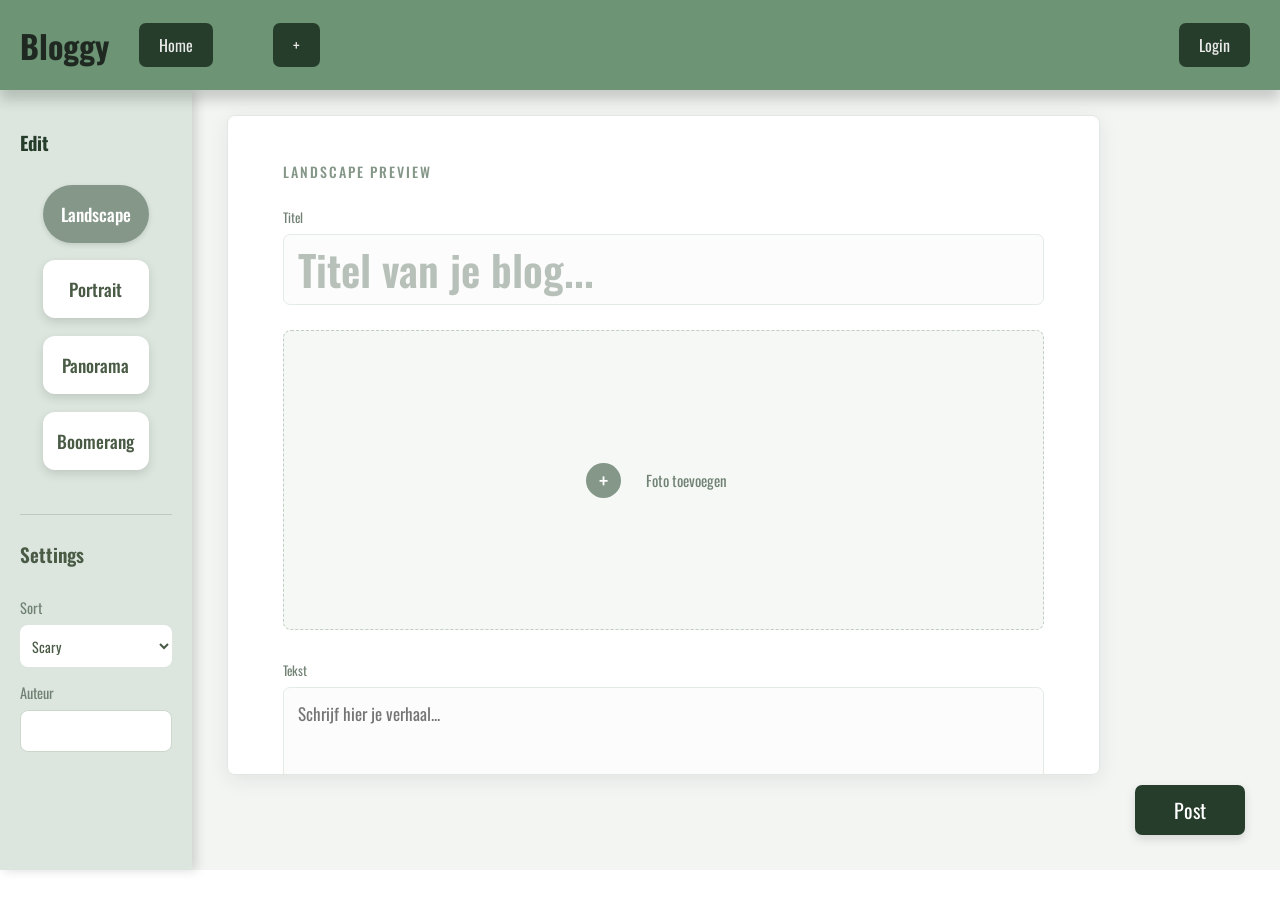
==== commit 6b4b84bc: "alle templates gemaakt" ====
--- a/add.html
+++ b/add.html
@@ -3,93 +3,309 @@
 <head>
     <meta charset="UTF-8">
     <meta name="viewport" content="width=device-width, initial-scale=1.0">
+
     <link rel="stylesheet" href="styles/add.css">
+    <link rel="stylesheet" href="styles/index.css">
+
     <script src="scripts/add.js" defer></script>
-    <link rel="stylesheet" href="styles/index.css">
+    <script src="scripts/login.js" defer></script>
+
     <link rel="preconnect" href="https://fonts.googleapis.com">
     <link rel="preconnect" href="https://fonts.gstatic.com" crossorigin>
     <link href="https://fonts.googleapis.com/css2?family=Oswald:wght@200..700&display=swap" rel="stylesheet">
-    <link rel="stylesheet" href="styles/index.css">
-    <script src="scripts/add.js" defer></script>
-    <script src="scripts/login.js" defer></script>
+
     <title>Bloggy</title>
 </head>
+
 <body>
+
 <header>
-        <h1>Bloggy</h1>
-        <a id="home" href="index.html">Home</a>
-        <a id="create" href="add.html">+</a>
-        <button type="button" id="login">Login</button>
-    </header>
-    <main>
-        <div class="left">
-            <h3>Edit</h3>
-            <div class="edit">
-                <button id="landscape" class="active">Landscape</button>
-                <button id="portrait">Portrait</button>
-                <button id="panorama">Panorama</button>
-                <button id="boomerang">Boomerang</button>
-            </div>
-            <div class="settings">
-                <h3>Settings</h3>
-                                        <div class="group">
-                    <label for="sort">Sort</label>
-                    <select name="sort" id="sort">
+    <h1>Bloggy</h1>
+    <a id="home" href="index.php">Home</a>
+    <a id="create" href="add.html">+</a>
+    <button type="button" id="login">Login</button>
+</header>
+
+<main>
+
+    <div class="left">
+        <h3>Edit</h3>
+
+        <div class="edit">
+            <button id="landscape" class="active">Landscape</button>
+            <button id="portrait">Portrait</button>
+            <button id="panorama">Panorama</button>
+            <button id="boomerang">Boomerang</button>
+        </div>
+
+        <div class="settings">
+            <h3>Settings</h3>
+
+            <div class="group">
+                <label for="sort">Sort</label>
+
+                <select name="sort" id="sort">
                     <option value="scary">Scary</option>
                     <option value="news">News</option>
                     <option value="fun">Fun</option>
                 </select>
-                <label for="Author">Autheur</label>
-                        <input type="text" name="author">
+
+                <label for="author">Auteur</label>
+                <input type="text" name="author" id="author">
+            </div>
+        </div>
+    </div>
+
+    <div class="blog">
+
+        <div class="right">
+
+            <div class="template landscape">
+                <h4>Landscape Preview</h4>
+
+                <div class="template-content">
+
+                    <div class="group">
+                        <label for="landscape-title">Titel</label>
+                        <input
+                            id="landscape-title"
+                            name="title"
+                            type="text"
+                            placeholder="Titel van je blog..."
+                        >
+                    </div>
+
+                    <div class="image-upload large">
+                        <input type="file" accept="image/*">
+                        <span>Foto toevoegen</span>
+                    </div>
+
+                    <div class="group">
+                        <label for="landscape-text">Tekst</label>
+                        <textarea
+                            id="landscape-text"
+                            name="text"
+                            placeholder="Schrijf hier je verhaal..."
+                        ></textarea>
+                    </div>
+
+                    <div class="image-upload medium">
+                        <input type="file" accept="image/*">
+                        <span>Extra foto toevoegen</span>
+                    </div>
+
                 </div>
             </div>
+
+            <div class="template portrait hidden">
+                <h4>Portrait Preview</h4>
+
+                <div class="portrait-content">
+
+                    <div class="group">
+                        <label for="portrait-title">Titel</label>
+                        <input
+                            id="portrait-title"
+                            name="portrait-title"
+                            type="text"
+                            placeholder="Titel van je blog..."
+                        >
+                    </div>
+
+                    <div class="image-upload portrait-image">
+                        <input type="file" accept="image/*">
+                        <span>Verticale foto toevoegen</span>
+                    </div>
+
+                    <div class="text-box">
+                        <label for="portrait-intro">Intro</label>
+                        <textarea
+                            id="portrait-intro"
+                            name="portrait-intro"
+                            placeholder="Begin je verhaal..."
+                        ></textarea>
+                    </div>
+
+                    <div class="image-row">
+
+                        <div class="image-upload small">
+                            <input type="file" accept="image/*">
+                            <span>Foto</span>
+                        </div>
+
+                        <div class="image-upload small">
+                            <input type="file" accept="image/*">
+                            <span>Foto</span>
+                        </div>
+
+                    </div>
+
+                    <div class="text-box">
+                        <label for="portrait-text">Verhaal</label>
+                        <textarea
+                            id="portrait-text"
+                            name="portrait-text"
+                            placeholder="Schrijf verder..."
+                        ></textarea>
+                    </div>
+
+                </div>
+            </div>
+
+            <div class="template panorama hidden">
+                <h4>Panorama Preview</h4>
+
+                <div class="panorama-content">
+
+                    <div class="group">
+                        <label for="panorama-title">Titel</label>
+                        <input
+                            id="panorama-title"
+                            name="panorama-title"
+                            type="text"
+                            placeholder="Titel van je blog..."
+                        >
+                    </div>
+
+                    <div class="image-upload panorama-image">
+                        <input type="file" accept="image/*">
+                        <span>Panorama foto toevoegen</span>
+                    </div>
+
+                    <div class="panorama-text">
+
+                        <div class="text-box">
+                            <label for="panorama-text">Tekst</label>
+                            <textarea
+                                id="panorama-text"
+                                name="panorama-text"
+                                placeholder="Schrijf je verhaal..."
+                            ></textarea>
+                        </div>
+
+                        <div class="text-box">
+                            <label for="panorama-extra">Extra tekst</label>
+                            <textarea
+                                id="panorama-extra"
+                                name="panorama-extra"
+                                placeholder="Voeg nog wat informatie toe..."
+                            ></textarea>
+                        </div>
+
+                    </div>
+
+                    <div class="image-upload panorama-image second">
+                        <input type="file" accept="image/*">
+                        <span>Extra panorama foto</span>
+                    </div>
+
+                </div>
+            </div>
+
+            <div class="template boomerang hidden">
+                <h4>Boomerang Preview</h4>
+
+                <div class="boomerang-content">
+
+                    <div class="group">
+                        <label for="boomerang-title">Titel</label>
+                        <input
+                            id="boomerang-title"
+                            name="boomerang-title"
+                            type="text"
+                            placeholder="Titel van je blog..."
+                        >
+                    </div>
+
+                    <div class="boomerang-block">
+
+                        <div class="boomerang-image image-upload">
+                            <input type="file" accept="image/*">
+                            <span>Foto toevoegen</span>
+                        </div>
+
+                        <div class="text-box">
+                            <label for="boomerang-text-1">Tekst</label>
+                            <textarea
+                                id="boomerang-text-1"
+                                name="boomerang-text-1"
+                                placeholder="Vertel iets over deze foto..."
+                            ></textarea>
+                        </div>
+
+                    </div>
+
+                    <div class="boomerang-block reverse">
+
+                        <div class="text-box">
+                            <label for="boomerang-text-2">Tekst</label>
+                            <textarea
+                                id="boomerang-text-2"
+                                name="boomerang-text-2"
+                                placeholder="Vertel verder..."
+                            ></textarea>
+                        </div>
+
+                        <div class="boomerang-image image-upload">
+                            <input type="file" accept="image/*">
+                            <span>Foto toevoegen</span>
+                        </div>
+
+                    </div>
+
+                    <div class="image-upload boomerang-last">
+                        <input type="file" accept="image/*">
+                        <span>Laatste foto toevoegen</span>
+                    </div>
+
+                </div>
+            </div>
+
         </div>
-        <div class="blog">
-            <div class="right">
-                <div class="landscape">
-                    <h4>Landscape Preview</h4>
-                    <div class="create-form">
-                        <div class="group"> 
-                        <label for="title">Titel</label>
-                        <input name="title" type="text">
-                        </div>
-                <input type="file">
-                <div class="group">
-                        <label for="text">Tekst</label>
-                        <textarea name="Tekst" type="text"></textarea>
-                    </div>
-                    <input type="file">
-                    </div>
-
-                    
-                </div>
-                <div class="portrait hidden">
-                    <h4>Portrait Preview</h4>
-                </div>
-                <div class="panorama hidden">
-                    <h4>Panorama Preview</h4>
-                </div>
-                <div class="boomerang hidden">
-                    <h4>Boomerang Preview</h4>
-                </div>
-            </div>
-        </div>
-        <button class="post-btn" id="post">Post</button>
-    </main>
-
-    <div id="loginModal" class="login-modal" aria-hidden="true">
-        <div class="login-box" role="dialog" aria-labelledby="loginTitle">
-            <button type="button" class="login-close" id="loginClose" aria-label="Close">&times;</button>
-            <h2 id="loginTitle">Login</h2>
-            <form id="loginForm">
-                <label for="loginEmail">Email</label>
-                <input type="email" id="loginEmail" required>
-                <label for="loginPassword">Password</label>
-                <input type="password" id="loginPassword" required>
-                <button type="submit">Login</button>
-            </form>
-        </div>
-        
     </div>
+
+    <button class="post-btn" id="post">Post</button>
+
+</main>
+
+<div id="loginModal" class="login-modal" aria-hidden="true">
+
+    <div class="login-box" role="dialog" aria-labelledby="loginTitle">
+
+        <button
+            type="button"
+            class="login-close"
+            id="loginClose"
+            aria-label="Close"
+        >
+            &times;
+        </button>
+
+        <h2 id="loginTitle">Login</h2>
+
+        <form id="loginForm">
+
+            <label for="loginEmail">Email</label>
+            <input
+                type="email"
+                id="loginEmail"
+                required
+            >
+
+            <label for="loginPassword">Password</label>
+            <input
+                type="password"
+                id="loginPassword"
+                required
+            >
+
+            <button type="submit">Login</button>
+
+        </form>
+
+    </div>
+
+</div>
+
 </body>
 </html>
--- a/styles/add.css
+++ b/styles/add.css
@@ -18,7 +18,6 @@
     color: #263D2C;
 }
 
-
 main {
     display: flex;
 
@@ -29,7 +28,6 @@
 
     background-color: #F3F5F3;
 }
-
 
 .left {
     width: 15%;
@@ -46,7 +44,6 @@
     overflow-y: auto;
     overflow-x: hidden;
 }
-
 
 .edit {
     display: flex;
@@ -99,7 +96,6 @@
     box-shadow: 0 2px 5px rgba(31, 41, 34, 0.15);
 }
 
-
 .settings {
     margin-top: 35px;
     padding-top: 25px;
@@ -177,7 +173,6 @@
     display: none;
 }
 
-
 .blog {
     flex: 1;
 
@@ -205,18 +200,13 @@
     flex-direction: column;
 }
 
-
-.landscape,
-.portrait,
-.panorama,
-.boomerang {
+.template {
     width: 100%;
     max-width: 900px;
 
     height: calc(100% - 70px);
 
     margin: 0 auto;
-
     padding: 45px 55px;
 
     background-color: #ffffff;
@@ -231,11 +221,7 @@
     overflow-x: hidden;
 }
 
-
-.landscape h4,
-.portrait h4,
-.panorama h4,
-.boomerang h4 {
+.template h4 {
     margin: 0 0 25px;
 
     color: #859789;
@@ -247,38 +233,36 @@
     letter-spacing: 2px;
 }
 
-.create-form {
+.template-content,
+.portrait-content,
+.panorama-content,
+.boomerang-content {
+    width: 100%;
+}
+
+.template .group,
+.template .text-box {
     width: 100%;
 
     display: flex;
     flex-direction: column;
 
-    gap: 0;
-}
-
-.group {
-    width: 100%;
-
-    display: flex;
-    flex-direction: column;
-}
-
-
-.landscape .create-form label {
-    margin-bottom: 6px;
+    margin-bottom: 25px;
+}
+
+.template label {
+    margin-bottom: 7px;
 
     color: #718274;
 
     font-size: 13px;
-    font-weight: 400;
-}
-
-
-.landscape input[name="title"] {
-    width: 100%;
-
-    margin: 0 0 25px;
-    padding: 10px 12px;
+}
+
+.template input[type="text"],
+.template textarea {
+    width: 100%;
+
+    padding: 12px 14px;
 
     background-color: #fbfcfb;
 
@@ -288,10 +272,6 @@
     color: #263D2C;
 
     font-family: 'Oswald', sans-serif;
-    font-size: clamp(32px, 4vw, 54px);
-    font-weight: 600;
-
-    line-height: 1.08;
 
     outline: none;
 
@@ -301,15 +281,32 @@
         box-shadow 0.2s ease;
 }
 
-.landscape input[name="title"]::placeholder {
+.template input[type="text"] {
+    font-size: 42px;
+    font-weight: 600;
+    line-height: 1.08;
+}
+
+.template input[type="text"]::placeholder {
     color: #b8c1b9;
 }
 
-.landscape input[name="title"]:hover {
+.template textarea {
+    min-height: 180px;
+
+    font-size: 17px;
+    line-height: 1.7;
+
+    resize: vertical;
+}
+
+.template input[type="text"]:hover,
+.template textarea:hover {
     border-color: #cfdacf;
 }
 
-.landscape input[name="title"]:focus {
+.template input[type="text"]:focus,
+.template textarea:focus {
     background-color: #ffffff;
 
     border-color: #859789;
@@ -318,13 +315,14 @@
         0 0 0 3px rgba(133, 151, 137, 0.10);
 }
 
-
-.landscape input[type="file"] {
-    width: 100%;
-    height: 300px;
-
-    margin: 0 0 30px;
-    padding: 0;
+.image-upload {
+    position: relative;
+
+    width: 100%;
+
+    display: flex;
+    align-items: center;
+    justify-content: center;
 
     background-color: #F5F8F5;
 
@@ -333,115 +331,163 @@
 
     color: #718274;
 
-    font-family: 'Oswald', sans-serif;
-    font-size: 14px;
-
-    cursor: pointer;
+    overflow: hidden;
 
     transition:
         background-color 0.2s ease,
         border-color 0.2s ease;
 }
 
-.landscape input[type="file"]:hover {
+.image-upload:hover {
     background-color: #F1F5F1;
 
     border-color: #859789;
 }
 
-.landscape input[type="file"]:focus {
-    border-color: #859789;
-
-    box-shadow:
-        0 0 0 3px rgba(133, 151, 137, 0.10);
-}
-
-.landscape input[type="file"]::file-selector-button {
-    margin-left: 20px;
-
-    padding: 10px 18px;
+.image-upload input[type="file"] {
+    position: absolute;
+
+    inset: 0;
+
+    width: 100%;
+    height: 100%;
+
+    opacity: 0;
+
+    cursor: pointer;
+}
+
+.image-upload span {
+    padding: 15px;
+
+    font-size: 15px;
+
+    pointer-events: none;
+}
+
+.image-upload::before {
+    content: "+";
+
+    display: flex;
+    align-items: center;
+    justify-content: center;
+
+    width: 35px;
+    height: 35px;
+
+    margin-right: 10px;
 
     background-color: #859789;
 
-    border: none;
-    border-radius: 7px;
+    border-radius: 50%;
 
     color: white;
 
-    font-family: 'Oswald', sans-serif;
-    font-size: 14px;
-
-    cursor: pointer;
-
-    transition: background-color 0.2s ease;
-}
-
-.landscape input[type="file"]::file-selector-button:hover {
-    background-color: #718274;
-}
-
-
-.landscape textarea[name="Tekst"] {
-    display: block;
-
-    width: 100%;
+    font-size: 22px;
+}
+
+.landscape .large {
+    height: 300px;
+
+    margin-bottom: 30px;
+}
+
+.landscape .medium {
+    height: 220px;
+}
+
+.portrait-content {
+    max-width: 650px;
+
+    margin: 0 auto;
+}
+
+.portrait-image {
+    width: 70%;
+    height: 480px;
+
+    margin: 0 auto 30px;
+}
+
+.portrait .text-box textarea {
+    min-height: 150px;
+}
+
+.image-row {
+    display: grid;
+
+    grid-template-columns: 1fr 1fr;
+
+    gap: 20px;
+
+    margin: 25px 0;
+}
+
+.image-row .small {
+    height: 230px;
+}
+
+.panorama-image {
+    height: 280px;
+
+    margin-bottom: 30px;
+}
+
+.panorama-text {
+    display: grid;
+
+    grid-template-columns: 1fr 1fr;
+
+    gap: 25px;
+}
+
+.panorama-text .text-box {
+    margin-bottom: 20px;
+}
+
+.panorama-text textarea {
+    min-height: 250px;
+}
+
+.panorama-image.second {
+    height: 230px;
+
+    margin-top: 10px;
+}
+
+.boomerang-block {
+    display: grid;
+
+    grid-template-columns: 1fr 1fr;
+
+    gap: 30px;
+
+    align-items: stretch;
+
+    margin-bottom: 35px;
+}
+
+.boomerang-block .image-upload {
+    height: 300px;
+}
+
+.boomerang-block .text-box {
+    margin: 0;
+}
+
+.boomerang-block textarea {
+    height: 300px;
 
     min-height: 300px;
-
-    margin: 0;
-    padding: 14px;
-
-    background-color: #fbfcfb;
-
-    border: 1px solid #e4ebe5;
-    border-radius: 7px;
-
-    color: #313b32;
-
-    font-family: 'Oswald', sans-serif;
-    font-size: 18px;
-    font-weight: 400;
-
-    line-height: 1.9;
-    letter-spacing: 0.15px;
-
-    outline: none;
-
-    resize: none;
-    overflow: hidden;
-
-    transition:
-        background-color 0.2s ease,
-        border-color 0.2s ease,
-        box-shadow 0.2s ease;
-}
-
-.landscape textarea[name="Tekst"]::placeholder {
-    color: #aeb8af;
-
-    opacity: 1;
-}
-
-.landscape textarea[name="Tekst"]:hover {
-    border-color: #cfdacf;
-}
-
-.landscape textarea[name="Tekst"]:focus {
-    background-color: #ffffff;
-
-    border-color: #859789;
-
-    box-shadow:
-        0 0 0 3px rgba(133, 151, 137, 0.10);
-}
-
-.landscape textarea[name="Tekst"]::selection {
-    background-color: #DCE6DE;
-
-    color: #263D2C;
-}
-
-
+}
+
+.boomerang-block.reverse {
+    grid-template-columns: 1fr 1fr;
+}
+
+.boomerang-last {
+    height: 250px;
+}
 
 .post-btn {
     align-self: flex-end;
@@ -489,36 +535,118 @@
         0 2px 5px rgba(31, 41, 34, 0.15);
 }
 
-
-
-.landscape::-webkit-scrollbar,
-.portrait::-webkit-scrollbar,
-.panorama::-webkit-scrollbar,
-.boomerang::-webkit-scrollbar,
+.template::-webkit-scrollbar,
 .left::-webkit-scrollbar {
     width: 7px;
 }
 
-.landscape::-webkit-scrollbar-track,
-.portrait::-webkit-scrollbar-track,
-.panorama::-webkit-scrollbar-track,
-.boomerang::-webkit-scrollbar-track,
+.template::-webkit-scrollbar-track,
 .left::-webkit-scrollbar-track {
     background: transparent;
 }
 
-.landscape::-webkit-scrollbar-thumb,
-.portrait::-webkit-scrollbar-thumb,
-.panorama::-webkit-scrollbar-thumb,
-.boomerang::-webkit-scrollbar-thumb {
+.template::-webkit-scrollbar-thumb,
+.left::-webkit-scrollbar-thumb {
     background-color: #c5d0c6;
 
     border-radius: 10px;
 }
 
-.landscape::-webkit-scrollbar-thumb:hover,
-.portrait::-webkit-scrollbar-thumb:hover,
-.panorama::-webkit-scrollbar-thumb:hover,
-.boomerang::-webkit-scrollbar-thumb:hover {
+.template::-webkit-scrollbar-thumb:hover,
+.left::-webkit-scrollbar-thumb:hover {
     background-color: #9eaea0;
 }
+
+@media (max-width: 1100px) {
+    .left {
+        width: 20%;
+    }
+
+    .blog {
+        width: 80%;
+    }
+
+    .template {
+        padding: 35px 40px;
+    }
+}
+
+@media (max-width: 900px) {
+    .template {
+        padding: 30px;
+    }
+
+    .panorama-text {
+        grid-template-columns: 1fr;
+    }
+
+    .boomerang-block {
+        grid-template-columns: 1fr;
+    }
+
+    .boomerang-block.reverse {
+        grid-template-columns: 1fr;
+    }
+
+    .image-row {
+        grid-template-columns: 1fr;
+    }
+}
+
+@media (max-width: 700px) {
+    .left {
+        width: 25%;
+        padding: 12px;
+    }
+
+    .blog {
+        width: 75%;
+        padding: 15px;
+    }
+
+    .template {
+        padding: 20px;
+    }
+
+    .template input[type="text"] {
+        font-size: 30px;
+    }
+
+    .portrait-image {
+        width: 100%;
+    }
+
+    .edit button {
+        width: 90%;
+
+        padding: 10px 5px;
+
+        font-size: 0.9rem;
+    }
+
+    .post-btn {
+        margin-right: 15px;
+    }
+}
+
+@media (max-width: 500px) {
+    .left {
+        width: 30%;
+    }
+
+    .blog {
+        width: 70%;
+    }
+
+    .template {
+        padding: 15px;
+    }
+
+    .template input[type="text"] {
+        font-size: 25px;
+    }
+
+    .image-row {
+        grid-template-columns: 1fr;
+    }
+}
--- a/styles/index.css
+++ b/styles/index.css
@@ -93,7 +93,7 @@
     font-size: 0.9rem;
 }
 
-.login-box input[type="email"],
+.login-box input[type="text"],
 .login-box input[type="password"] {
     width: 100%;
     box-sizing: border-box;
@@ -102,9 +102,11 @@
     border: 0;
     border-radius: 8px;
     background: #fff;
-}
-
-.login-box button[type="submit"] {
+    margin-top: 4px;
+}
+
+.login-box button[type="submit"],
+#registerButton {
     width: 100%;
     padding: 10px 16px;
     border: none;
